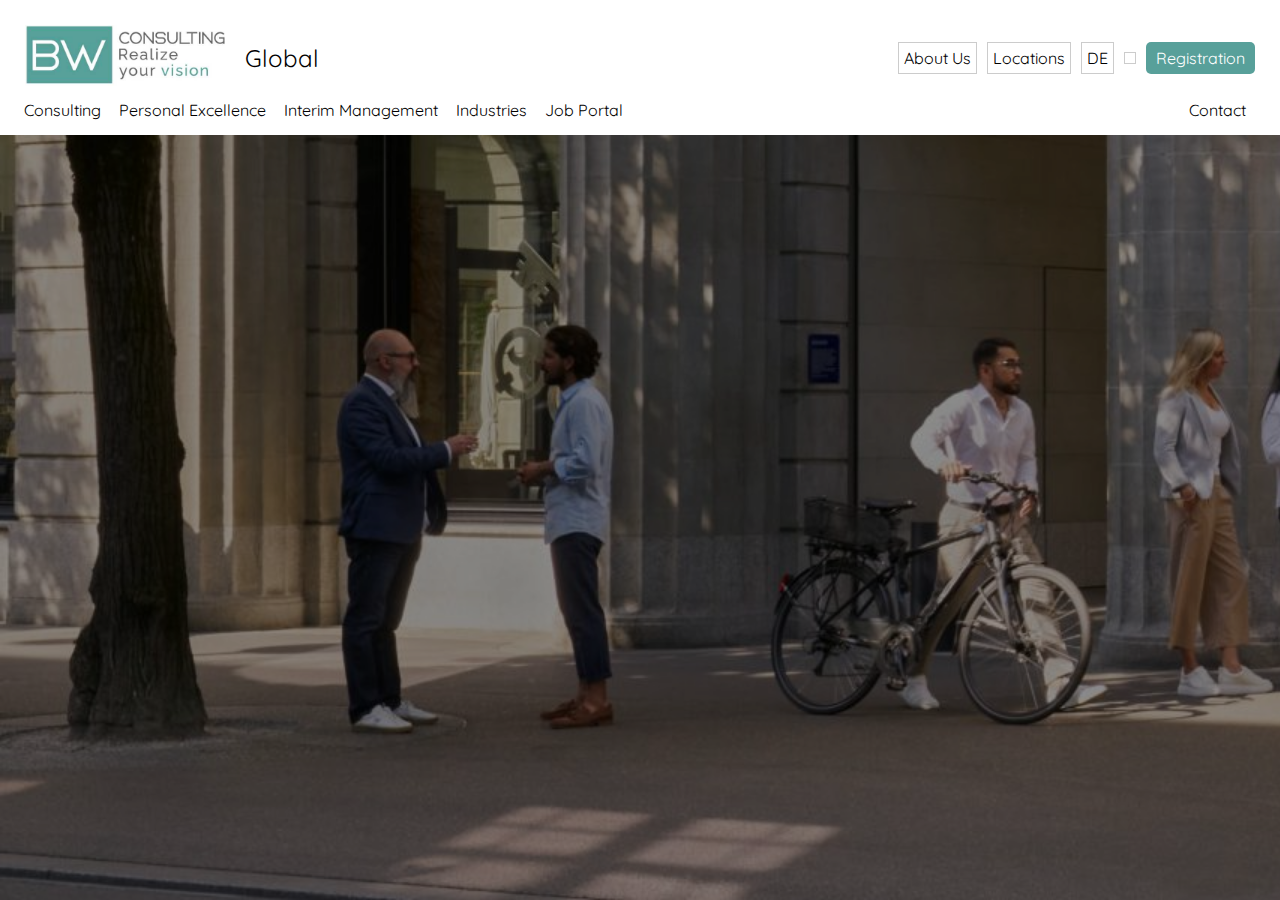
==== index.html @ 957ea07e "Minor issues from client" ====
<!DOCTYPE html>
<html lang="en">
  <head>
    <meta charset="UTF-8" />
    <meta name="viewport" content="width=device-width, initial-scale=1.0" />
    <title>Mega Menu 1</title>

    <!-- Font Awesome Link -->
    <link
      rel="stylesheet"
      href="https://cdnjs.cloudflare.com/ajax/libs/font-awesome/6.4.2/css/all.min.css"
      integrity="sha512-z3gLpd7yknf1YoNbCzqRKc4qyor8gaKU1qmn+CShxbuBusANI9QpRohGBreCFkKxLhei6S9CQXFEbbKuqLg0DA=="
      crossorigin="anonymous"
      referrerpolicy="no-referrer"
    />
    <!-- stylesheet file -->
    <link rel="stylesheet" href="styles/main.css" />

    <!-- Script -->
    <script src="scripts/main.js" defer></script>
  </head>
  <body>
    <div class="main-menu">
      <div class="menu-top">
        <!-- Logo, Title, about us, loations, de , search icon, login Btn -->
        <div class="menu-top__left">
          <div class="logoDiv">
            <!-- <h1>CONSULTING</h1> -->
            <img src="images/logo.jpeg" alt="Logo Image" class="logoImage" />
          </div>
          <div class="d-none_small_screen ml-2">
            <p class="hover-title">Global</p>
          </div>
        </div>

        <div class="menu-top__right">
          <div class="border-gray dropdown d-none_small_screen">
            <span
              >About Us <i class="fa-solid fa-caret-down icon-color"></i
            ></span>

            <div class="dropdown-options about_dropdown close">
              <a href="">Unternehmen</a>
              <a href="">Ethik und Compilance </a>
              <a href="">Menschenrechte </a>
              <a href="">Inclusion & Diversity </a>
            </div>
          </div>
          <div class="border-gray d-none_small_screen">
            <span>Locations</span>
          </div>
          <div class="border-gray d-none_small_screen"><span>DE</span></div>
          <div class="border-gray searchBtn">
            <span><i class="fa-solid fa-magnifying-glass icon-color"></i></span>
          </div>
          <div class="btn-primary dropdown">
            <span class="fontSize_smallScreen">
              <i class="fa-solid fa-arrow-right-to-bracket"></i> Registration
            </span>

            <div class="dropdown-options registration_dropdown close">
              <p>Wählen Sie Ihren Bereich</p>

              <div class="registration_dropdown-subitems mt-2">
                <h3>Personal Executive​</h3>
                <a href="">Applicant (Registration)</a>
                <a href="">Company (Registration) </a>
                <a href="">Login </a>
              </div>

              <div class="registration_dropdown-subitems">
                <h3>Interim Management​</h3>
                <a href="">Interim Manager (Registration)</a>
                <a href="">Company (Registration) </a>
                <a href="">Login </a>
              </div>
            </div>
          </div>
        </div>
      </div>

      <!-- Search Bar -->

      <div style="width: 100%; justify-content: center" class="searchRow close">
        <div class="searchBox">
          <input type="text" placeholder="Search" class="searchBoxInput" />

          <i class="fa-solid fa-magnifying-glass searchBoxIcon"></i>
        </div>
      </div>

      <div class="menu-bottom_smallScreen mt-2">
        <i class="fa-solid fa-bars"></i>
        <div class="ml-1">
          <p class="small_hover-title">Global</p>
        </div>
      </div>
      <div class="menu-bottom">
        <div class="menu-left">
          <div class="dropdown_full">
            <span class="hover"
              ><a>Consulting</a>
              <i class="fa-solid fa-chevron-down icon-color"></i
            ></span>
            <div class="dropdown-options dropdown-flex-hovered w-50 close">
              <div class="dropdown-options__w100-first">
                <img
                  src="images/expertise_image.jpg"
                  alt="Consulting Image"
                  class="image-size"
                />
                <p class="mt-2 w-65">
                  We support companies and top executives with extensive
                  competence in business models, organizational structures,
                  processes and systems to successfully align their
                  organizations for the future – across whole companies
                </p>

                <h3 class="mt-3 row">
                  <i class="fa-solid fa-arrow-right-long"></i>
                  <a href="" class="ml-1">Explore More</a>
                </h3>
              </div>
              <div class="dropdown-options__w100-second"></div>
              <div class="dropdown-options__w100-third"></div>
            </div>
          </div>
          <div class="dropdown" id="dropdown_personExcellence">
            <span class="hover"
              ><a>Personal Excellence</a>
              <i class="fa-solid fa-chevron-down icon-color"></i
            ></span>
            <div class="dropdown-options w-35 p-40 close">
              <div class="row justify-space-between">
                <div class="ml-3">
                  <h3 class="border-bottom">Fur Unternehmen</h3>
                  <p class="hover"><a href="">Ubersicht</a></p>
                  <p class="hover"><a href="">Executive Search</a></p>
                  <p class="hover"><a href="">Kandidatensuche</a></p>
                </div>

                <div class="ml-3">
                  <h3 class="border-bottom">Fur Bewerber</h3>
                  <p class="hover"><a href="">Ubersicht</a></p>
                  <p class="hover"><a href="">initiativbewerbung</a></p>
                  <p class="hover">
                    <a href="">Executive Search fur Fuhrungskrafte</a>
                  </p>
                </div>
              </div>
            </div>
          </div>
          <div class="dropdown_full">
            <span class="hover"
              ><a>Interim Management</a>
              <i class="fa-solid fa-chevron-down icon-color"></i
            ></span>
            <div class="dropdown-options dropdown-flex-hovered w-50 close">
              <div class="ml-3">
                <h3 class="border-bottom">General Management</h3>
                <p class="hover"><a href="">Interim CEO</a></p>
                <p class="hover"><a href="">Interim COO</a></p>
                <p class="hover"><a href="">Interim CDO</a></p>
                <p class="hover"><a href="">Interim CRO</a></p>
                <p class="hover"><a href="">Interim CFO</a></p>
                <p class="hover"><a href="">Interim Legal & Compilance</a></p>
              </div>

              <div class="ml-3">
                <h3 class="border-bottom">Operations</h3>
                <p class="hover"><a href="">Interim Manager Purchasing</a></p>
                <p class="hover">
                  <a href="">Interim Manager Supply Chain Management</a>
                </p>
                <p class="hover">
                  <a href="">Interim Manager IT Management</a>
                </p>
                <p class="hover">
                  <a href="">Interim Manager Distribution & Management</a>
                </p>
                <p class="hover">
                  <a href="">Interim Manager Quality Management</a>
                </p>
                <p class="hover">
                  <a href=""
                    >Interim Manager Produktionsleitung & Werksleitung</a
                  >
                </p>
              </div>

              <div class="ml-3">
                <h3 class="border-bottom">Peronal (HR)</h3>
                <p class="hover"><a href="">Interim HR Management</a></p>
                <p class="hover"><a href="">Interim Recruitment</a></p>
                <p class="hover"><a href="">HR Bussiness Patner</a></p>
                <p class="hover"><a href="">HR-development & Coaching</a></p>
                <p class="hover"><a href="">HR Strategies & Consulting</a></p>
                <p class="hover"><a href="">Interim Manager Payroll</a></p>
              </div>

              <div class="ml-3">
                <h3 class="border-bottom">Finance</h3>
                <p class="hover">
                  <a href="">Interim Management Controlling</a>
                </p>
                <p class="hover"><a href="">Interim Manager Treasury</a></p>
                <p class="hover">
                  <a href="">Interim Manager Rechnungswesen</a>
                </p>

                <h3 class="border-bottom mt-2">Sales & Management</h3>
                <p class="hover">
                  <a href="">Interim Management Marketing</a>
                </p>
                <p class="hover">
                  <a href="">Interim Manager Sales & vertrieb</a>
                </p>
                <p class="hover">
                  <a href="">Interim Manager Corporate Communication</a>
                </p>
              </div>
            </div>
          </div>
          <div class="dropdown_full">
            <span class="hover"
              ><a>Industries</a>
              <i class="fa-solid fa-chevron-down icon-color"></i
            ></span>
            <div class="dropdown-options dropdown-flex-hovered close">
              <div class="ml-3" style="flex: 1.5">
                <img
                  src="images/expertise_image.jpg"
                  alt="Consulting Image"
                  style="width: 250px; height: 150px"
                />
                <p class="mt-2">
                  We support companies and top executives with extensive
                  competence in business models, organizational structures,
                  processes and systems to successfully align their
                  organizations for the future – across whole companies
                </p>

                <h3 class="mt-3 row">
                  <i class="fa-solid fa-arrow-right-long"></i>
                  <a href="" class="ml-1">Explore More</a>
                </h3>
              </div>

              <div class="ml-3">
                <p class="hover"><a href="">Automotive</a></p>
                <p class="hover"><a href="">Aviation</a></p>
                <p class="hover">
                  <a href="">Banken und Finanzdienstleister</a>
                </p>
                <p class="hover">
                  <a href="">Building & Constructions</a>
                </p>

                <p class="hover">
                  <a href="">Chemicals</a>
                </p>

                <p class="hover">
                  <a href="">Consumer Electronics & High Tech</a>
                </p>

                <p class="hover">
                  <a href="">Consumer Goods</a>
                </p>

                <p class="hover">
                  <a href="">Health Care</a>
                </p>
              </div>

              <div class="ml-3">
                <p class="hover"><a href="">Industrial Services</a></p>
                <p class="hover">
                  <a href="">Industrial Goods & Machine Industry</a>
                </p>
                <p class="hover"><a href="">Insurance</a></p>
                <p class="hover"><a href="">Life Science</a></p>
                <p class="hover"><a href="">Logistik</a></p>
                <p class="hover"><a href="">Media</a></p>
                <p class="hover"><a href="">Medical Devices & technology</a></p>
                <p class="hover"><a href="">Metals & Mining</a></p>
              </div>

              <div class="ml-3">
                <p class="hover"><a href="">Oil & Gas</a></p>
                <p class="hover">
                  <a href="">Paper & Packaging</a>
                </p>
                <p class="hover"><a href="">Public Sector</a></p>
                <p class="hover"><a href="">Rail</a></p>
                <p class="hover"><a href="">Retail</a></p>
                <p class="hover"><a href="">Telecommunication</a></p>
                <p class="hover"><a href="">Travel</a></p>
                <p class="hover"><a href="">Utilities</a></p>
              </div>
            </div>
          </div>
          <div class="dropdown">
            <span class="hover"
              ><a>Job Portal</a>
              <i class="fa-solid fa-chevron-down icon-color"></i
            ></span>
            <div class="dropdown-options close">
              <div class="hover border-bottom">
                <a href="">Personal Execellence Jobs </a>
              </div>
              <div class="hover">
                <a href="">Interim Management Projects </a>
              </div>
            </div>
          </div>
        </div>
        <div class="menu-right">
          <div>
            <i class="fa-solid fa-user icon-color"></i>
            <span class="ml-1"><a href="">Contact</a></span>
          </div>
        </div>
      </div>
    </div>

    <div class="container">
      <!-- Small Screen Navbar -->
      <div class="navbar_small_screen close">
        <div class="navbar_small_screen-row">
          <div class="row justify-space-between">
            <h2>Consulting</h2>
            <i
              class="fa-solid fa-chevron-down icon-color fa-plus_small_navbar"
            ></i>
          </div>

          <div class="mt-1 close">
            <div class="w-100 mt-1">
              <div class="row justify-space-between">
                <h3>Strategy & Innovation</h3>
                <i
                  class="fa-solid fa-chevron-down icon-color fa-plus_small_navbar ml-1"
                ></i>
              </div>
              <div class="close level2">
                <p class="hover"><a href="">Strategy</a></p>
                <p class="hover"><a href="">Innovation</a></p>
                <p class="hover"><a href="">Merger & Aquisition</a></p>
                <p class="hover"><a href="">Private Equity</a></p>
              </div>
            </div>

            <div class="w-100 mt-1">
              <div class="row justify-space-between">
                <h3>Organization,People & Change</h3>
                <i
                  class="fa-solid fa-chevron-down icon-color fa-plus_small_navbar ml-1"
                ></i>
              </div>
              <div class="close level2">
                <p class="hover"><a href="">Coporate Transformation</a></p>
                <p class="hover">
                  <a href="">Organizational Change Management</a>
                </p>
                <p class="hover">
                  <a href="">Digital Adoption</a>
                </p>
                <p class="hover">
                  <a href="">New Work & Collaboration</a>
                </p>
                <p class="hover">
                  <a href="">People Development & Training</a>
                </p>
                <p class="hover">
                  <a href="">Human Resources</a>
                </p>
                <p class="hover">
                  <a href="">Post merger integration & crave out</a>
                </p>

                <p class="hover">
                  <a href="">Organizational redesign</a>
                </p>
                <p class="hover">
                  <a href="">Outsourcing</a>
                </p>
              </div>
            </div>

            <div class="w-100 mt-1">
              <div class="row justify-space-between">
                <h3>Sales, Service, Marketing & Price</h3>
                <i
                  class="fa-solid fa-chevron-down icon-color fa-plus_small_navbar ml-1"
                ></i>
              </div>
              <div class="close level2">
                <p class="hover">
                  <a href="">Sales Performance Execellence</a>
                </p>
                <p class="hover">
                  <a href="">Pricing & Commerical Execellence</a>
                </p>
                <p class="hover">
                  <a href="">Customer Experience Management</a>
                </p>
                <p class="hover">
                  <a href="">Customer Relationship Management</a>
                </p>
                <p class="hover">
                  <a href="">Commerical Steering</a>
                </p>
                <p class="hover">
                  <a href="">Data Driven Sales</a>
                </p>
                <p class="hover">
                  <a href="">Interative Digital Sales</a>
                </p>
              </div>
            </div>

            <div class="w-100 mt-1">
              <div class="row justify-space-between">
                <h3>Production,Supply Chain, R&D und Procurement</h3>
                <i
                  class="fa-solid fa-chevron-down icon-color fa-plus_small_navbar ml-1"
                ></i>
              </div>
              <div class="close level2">
                <p class="hover">
                  <a href="">Production</a>
                </p>
                <p class="hover">
                  <a href="">Supply Chain Management</a>
                </p>
                <p class="hover">
                  <a href="">R&D and Product Management</a>
                </p>
                <p class="hover">
                  <a href="">Procurement</a>
                </p>
                <p class="hover">
                  <a href="">Digital Operations</a>
                </p>
                <p class="hover">
                  <a href="">Working Capital Management</a>
                </p>
              </div>
            </div>

            <div class="w-100 mt-1">
              <div class="row justify-space-between">
                <h3>Finance Transformation</h3>
                <i
                  class="fa-solid fa-chevron-down icon-color fa-plus_small_navbar ml-1"
                ></i>
              </div>
              <div class="close level2">
                <p class="hover">
                  <a href="">CFO Pannel & Digital Insights</a>
                </p>
                <p class="hover">
                  <a href="">CFO Stragtegy & Roadmap</a>
                </p>
                <p class="hover">
                  <a href="">CFO Organization & Process</a>
                </p>
              </div>
            </div>

            <div class="w-100 mt-1">
              <div class="row justify-space-between">
                <h3>Controlling, Performance Management, Risk & Compilance</h3>
                <i
                  class="fa-solid fa-chevron-down icon-color fa-plus_small_navbar ml-1"
                ></i>
              </div>
              <div class="close level2">
                <p class="hover">
                  <a href="">Control Model & Control Logic</a>
                </p>
                <p class="hover">
                  <a href="">Planning & Forecasting</a>
                </p>
                <p class="hover">
                  <a href="">Management Reporting</a>
                </p>
                <p class="hover">
                  <a href="">Operational Cost & Management Accounting</a>
                </p>
                <p class="hover">
                  <a href="">Risk & Compilance</a>
                </p>
              </div>
            </div>

            <div class="w-100 mt-1">
              <div class="row justify-space-between">
                <h3>Sustainability & Green</h3>
                <i
                  class="fa-solid fa-chevron-down icon-color fa-plus_small_navbar ml-1"
                ></i>
              </div>
              <div class="close level2">
                <p class="hover">
                  <a href="">Decarbonization</a>
                </p>
                <p class="hover">
                  <a href="">Hydrogen & Electrification</a>
                </p>
                <p class="hover">
                  <a href="">Circular Economy</a>
                </p>
                <p class="hover">
                  <a href="">ESG Strategy & Performance Management</a>
                </p>
                <p class="hover">
                  <a href="">Regulatory Disclosure & Risk</a>
                </p>
                <p class="hover">
                  <a href="">Organization & Governance</a>
                </p>
                <p class="hover">
                  <a href="">Product Development & Commercialization</a>
                </p>
                <p class="hover">
                  <a href="">Supply Chain & Procurement</a>
                </p>
                <p class="hover">
                  <a href="">Decarbonized operations</a>
                </p>
              </div>
            </div>

            <div class="w-100 mt-1">
              <div class="row justify-space-between">
                <h3>IT,Digital, Data & Analytics</h3>
                <i
                  class="fa-solid fa-chevron-down icon-color fa-plus_small_navbar ml-1"
                ></i>
              </div>
              <div class="close level2">
                <p class="hover">
                  <a href="">IT Management Consulting</a>
                </p>
                <p class="hover">
                  <a href="">Intelligent Automation</a>
                </p>
                <p class="hover">
                  <a href="">BI & Anaylatics</a>
                </p>
                <p class="hover">
                  <a href="">Data Science & Steering Lab</a>
                </p>
              </div>
            </div>
          </div>
        </div>

        <div class="navbar_small_screen-row">
          <div class="row justify-space-between">
            <h2>Personal Execellence</h2>
            <i
              class="fa-solid fa-chevron-down icon-color fa-plus_small_navbar"
            ></i>
          </div>

          <div class="mt-1 close">
            <div class="w-100">
              <div class="row justify-space-between">
                <h3>Fur Unternehmen</h3>
                <i
                  class="fa-solid fa-chevron-down icon-color fa-plus_small_navbar ml-1"
                ></i>
              </div>
              <div class="close level2">
                <p class="hover"><a href="">Ubersicht</a></p>
                <p class="hover"><a href="">Executive Search</a></p>
                <p class="hover"><a href="">Kandidatensuche</a></p>
              </div>
            </div>

            <div class="w-100">
              <div class="row justify-space-between">
                <h3>Fur Bewerber</h3>
                <i
                  class="fa-solid fa-chevron-down icon-color fa-plus_small_navbar ml-1"
                ></i>
              </div>
              <div class="close level2">
                <p class="hover"><a href="">Ubersicht</a></p>
                <p class="hover"><a href="">initiativbewerbung</a></p>
                <p class="hover">
                  <a href="">Executive Search fur Fuhrungskrafte</a>
                </p>
              </div>
            </div>
          </div>
        </div>

        <div class="navbar_small_screen-row">
          <div class="row justify-space-between">
            <h2>Interim Management</h2>
            <i
              class="fa-solid fa-chevron-down icon-color fa-plus_small_navbar"
            ></i>
          </div>

          <div class="mt-1 close">
            <div class="w-100 mt-1">
              <div class="row justify-space-between">
                <h3>General Management</h3>
                <i
                  class="fa-solid fa-chevron-down icon-color fa-plus_small_navbar ml-1"
                ></i>
              </div>
              <div class="close level2">
                <p class="hover"><a href="">Interim CEO</a></p>
                <p class="hover"><a href="">Interim COO</a></p>
                <p class="hover"><a href="">Interim CDO</a></p>
                <p class="hover"><a href="">Interim CRO</a></p>
                <p class="hover"><a href="">Interim CFO</a></p>
                <p class="hover"><a href="">Interim Legal & Compilance</a></p>
              </div>
            </div>

            <div class="w-100 mt-1">
              <div class="row justify-space-between">
                <h3>Operations</h3>
                <i
                  class="fa-solid fa-chevron-down icon-color fa-plus_small_navbar ml-1"
                ></i>
              </div>
              <div class="close level2">
                <p class="hover"><a href="">Interim Manager Purchasing</a></p>
                <p class="hover">
                  <a href="">Interim Manager Supply Chain Management</a>
                </p>
                <p class="hover">
                  <a href="">Interim Manager IT Management</a>
                </p>
                <p class="hover">
                  <a href="">Interim Manager Distribution & Management</a>
                </p>
                <p class="hover">
                  <a href="">Interim Manager Quality Management</a>
                </p>
                <p class="hover">
                  <a href=""
                    >Interim Manager Produktionsleitung & Werksleitung</a
                  >
                </p>
              </div>
            </div>

            <div class="w-100 mt-1">
              <div class="row justify-space-between">
                <h3>Peronal (HR)</h3>
                <i
                  class="fa-solid fa-chevron-down icon-color fa-plus_small_navbar ml-1"
                ></i>
              </div>
              <div class="close level2">
                <p class="hover"><a href="">Interim HR Management</a></p>
                <p class="hover">
                  <a href="">Interim Recruitment</a>
                </p>
                <p class="hover">
                  <a href="">HR Bussiness Patner</a>
                </p>
                <p class="hover">
                  <a href="">HR-development & Coaching</a>
                </p>
                <p class="hover">
                  <a href="">HR Strategies & Consulting</a>
                </p>
                <p class="hover">
                  <a href="">Interim Manager Payroll</a>
                </p>
              </div>
            </div>

            <div class="w-100 mt-1">
              <div class="row justify-space-between">
                <h3>Finance</h3>
                <i
                  class="fa-solid fa-chevron-down icon-color fa-plus_small_navbar ml-1"
                ></i>
              </div>
              <div class="close level2">
                <p class="hover">
                  <a href="">Interim Management Controlling</a>
                </p>
                <p class="hover">
                  <a href="">Interim Recruitment</a>
                </p>
                <p class="hover">
                  <a href="">HR Bussiness Patner</a>
                </p>
                <p class="hover">
                  <a href="">HR-development & Coaching</a>
                </p>
                <p class="hover">
                  <a href="">HR Strategies & Consulting</a>
                </p>
                <p class="hover">
                  <a href="">Interim Manager Payroll</a>
                </p>
              </div>
            </div>
          </div>
        </div>

        <div class="navbar_small_screen-row">
          <div class="row justify-space-between">
            <h2>Industries</h2>
            <i
              class="fa-solid fa-chevron-down icon-color fa-plus_small_navbar"
            ></i>
          </div>
          <div class="mt-1 close">
            <div class="row border-bottom justify-space-between">
              <div style="width: 50%">
                <img
                  src="images/expertise_image.jpg"
                  alt="Consulting Image"
                  style="width: 100%"
                />
                <p class="mt-2">
                  We support companies and top executives with extensive
                  competence in business models, organizational structures,
                  processes and systems to successfully align their
                  organizations for the future – across whole companies
                </p>

                <h3 class="mb-2 mt-2 row">
                  <i class="fa-solid fa-arrow-right-long"></i>
                  <a href="" class="ml-1">Explore More</a>
                </h3>
              </div>

              <div style="width: 40%" class="ml-1">
                <p class="hover"><a href="">Automotive</a></p>
                <p class="hover"><a href="">Aviation</a></p>
                <p class="hover">
                  <a href="">Banken und Finanzdienstleister</a>
                </p>
                <p class="hover">
                  <a href="">Building & Constructions</a>
                </p>

                <p class="hover">
                  <a href="">Chemicals</a>
                </p>

                <p class="hover">
                  <a href="">Consumer Electronics & High Tech</a>
                </p>

                <p class="hover">
                  <a href="">Consumer Goods</a>
                </p>

                <p class="hover">
                  <a href="">Health Care</a>
                </p>
              </div>
            </div>

            <div class="row justify-space-between">
              <div class="mt-1" style="width: 60%">
                <p class="hover"><a href="">Industrial Services</a></p>
                <p class="hover">
                  <a href="">Industrial Goods & Machine Industry</a>
                </p>
                <p class="hover"><a href="">Insurance</a></p>
                <p class="hover"><a href="">Life Science</a></p>
                <p class="hover"><a href="">Logistik</a></p>
                <p class="hover"><a href="">Media</a></p>
                <p class="hover"><a href="">Medical Devices & technology</a></p>
                <p class="hover"><a href="">Metals & Mining</a></p>
              </div>

              <div class="mt-1" style="width: 40%">
                <p class="hover"><a href="">Oil & Gas</a></p>
                <p class="hover">
                  <a href="">Paper & Packaging</a>
                </p>
                <p class="hover"><a href="">Public Sector</a></p>
                <p class="hover"><a href="">Rail</a></p>
                <p class="hover"><a href="">Retail</a></p>
                <p class="hover"><a href="">Telecommunication</a></p>
                <p class="hover"><a href="">Travel</a></p>
                <p class="hover"><a href="">Utilities</a></p>
              </div>
            </div>
          </div>
        </div>

        <div class="navbar_small_screen-row">
          <div class="row justify-space-between">
            <h2>Job Portal</h2>
            <i
              class="fa-solid fa-chevron-down icon-color fa-plus_small_navbar"
            ></i>
          </div>
          <div class="mt-1 close">
            <div class="hover">
              <a href="">Personal Execellence Jobs </a>
            </div>
            <div class="hover">
              <a href="">Interim Management Projects </a>
            </div>
          </div>
        </div>
      </div>
      <div class="main-content"></div>
      <!-- Overlay -->
      <div class="overlay"></div>
    </div>
  </body>
</html>
---- styles/main.css ----
@import url("https://fonts.googleapis.com/css2?family=Quicksand:wght@300;400;500;600;700&display=swap");

* {
  padding: 0px;
  margin: 0px;
  box-sizing: border-box;
}

:root {
  --border-color: rgba(
    170,
    170,
    170,
    0.6
  ); /* Replace with your desired border color */
  --icon-color: #9c9b9b; /* Replace with your desired icon color */
  --btn-color: #58a09a;
  --primary-color: #58a09a; /* Replace with your desired button color */
  --navbar_small_screen: #f5f5f5;
}

a {
  text-decoration: none;
  color: inherit;
  font-size: 16px;
}

body {
  font-family: "Quicksand", "Avenir Next LT Pro", sans-serif;
  background: #eee;
  width: 100vw;
  font-size: 16px;
  overflow: hidden;
}

/*  Main menu */
.main-menu {
  position: relative;
  z-index: 5000;
  display: flex;
  flex-direction: column;
  width: 100vw;
  padding: 10px 25px;
  background-color: #fff;
  height: 20vh;
}

/* Top Menu */
.main-menu .menu-top,
.main-menu .menu-bottom {
  width: 100%;
  display: flex;
  justify-content: space-between;
}

/* Top menu => right / Left common style; */
.menu-top__right,
.menu-top__left {
  display: flex;
  align-items: center;
}

/* Top Menu => Left Side; */
.menu-top__left {
  flex: 0.6;
}

.logoDiv {
  width: 200px;
}
.logoImage {
  width: 100%;
  height: 50%;
  object-fit: contain;
}
/* .menu-top__left > div {
  margin-right: 10px;
} */

/* Top Menu => Right Side; */
.menu-top__right {
  flex: 0.4;
  justify-content: flex-end;
}

.menu-top__right > div {
  margin-left: 10px;
  width: calc(max-content + 10px);
  padding: 5px;
  cursor: pointer;
}

.menu-top__right > div:not(:last-of-type):hover {
  /* padding: 0px; */
  background: #dfdfdf;
}

/* Search bar */
.searchBox {
  width: 40%;
  display: flex;
  border-bottom: 2px solid #aaaaaa;
  padding: 10px;
}
.searchBoxInput {
  flex: 0.95;
  border: none;
  font-size: 35px;
  font: inherit;
  border: none;
  outline: none;
}

.searchBoxIcon:hover {
  color: var(--primary-color);
  cursor: pointer;
}
.searchBoxIcon {
  font-size: 25px;
  color: #aaaaaa;
  text-align: right;
  flex: 0.05;
}
/* Menu Bottom */

.menu-bottom {
  position: absolute;
  bottom: 15px;
  left: 0px;
  padding: 0px 24px;
}

.menu-bottom_smallScreen {
  display: none;
}
.menu-left {
  flex: 0.8;
  display: flex;
  align-items: center;
}

.menu-left > div > span:hover {
  color: var(--primary-color);
}

.menu-left > div {
  cursor: pointer;
}

/* .menu-left > div:not(:first-of-type) {
  margin-left: 25px;
} */

.menu-right {
  flex: 0.2;
  display: flex;
  justify-content: flex-end;
  align-items: center;
  margin-right: 10px;
}

/*  #################### MAIN-CONTENT ################### */
.container {
  width: 100%;
  height: 80vh;
  position: relative;
}
.main-content {
  width: 100%;
  height: 100%;
  background-color: var(--primary-color);
  background: url("../images/background_image.jpg");
  background-repeat: no-repeat;
  background-size: cover;
  animation: scaleImage 2s ease-in-out forwards;
}

/* Background image animation; */
@keyframes scaleImage {
  0% {
    transform: scale(1.1);
  }
  100% {
    transform: scale(1);
  }
}

.overlay {
  position: absolute;
  top: 0;
  left: 0;
  width: 100%;
  height: 100%;
  background: #000;
  opacity: 0.4;
}

/* Utility classes */

.border-bottom {
  border-bottom: 1px solid var(--border-color);
}

.hover-title {
  font-size: 1.5rem;
}

.hover {
  padding: 9px 18px 9px 0px;
}

.hover:hover {
  color: var(--primary-color);
}

/*  Margin Classes */
.mt-1 {
  margin-top: 10px;
}

.mt-2 {
  margin-top: 20px;
}

.mt-3 {
  margin-top: 30px;
}

.mt-4 {
  margin-top: 40px;
}

.mr-1 {
  margin-right: 10px;
}

.mr-2 {
  margin-right: 20px;
}

.mr-3 {
  margin-right: 30px;
}

.mr-4 {
  margin-right: 40px;
}

.ml-1 {
  margin-left: 10px;
}

.ml-2 {
  margin-left: 20px;
}

.ml-3 {
  margin-left: 30px;
}

.ml-4 {
  margin-left: 40px;
}

.mb-1 {
  margin-bottom: 10px;
}

.mb-2 {
  margin-bottom: 20px;
}

.mb-3 {
  margin-bottom: 30px;
}

.mb-4 {
  margin-bottom: 40px;
}

/*  Flex classes */
.row {
  display: flex;
  align-items: center;
}

.justify-space-between {
  justify-content: space-between;
}

.d-inline {
  display: inline-block;
}

.d-flex {
  display: flex;
}

/* Width classess */
.w-65 {
  width: 65%;
}

.w-50 {
  width: 50vw;
}

.w-100 {
  width: 100%;
}

.image-size {
  object-fit: cover;
  width: 250px;
  height: 150px;
}
.border-gray {
  border: 1px solid var(--border-color);
}

.icon-color {
  color: var(--icon-color);
  -webkit-text-stroke: 0.5px white;
  font-size: 1rem;
}

.btn-primary {
  background: var(--btn-color);
  color: #fff;
  padding: 6px 10px !important;
  cursor: pointer;
  border-radius: 5px;
}

/* Dropdown styling; */
.dropdown {
  position: relative;
}

.dropdown > .dropdown-options,
.dropdown_full > .dropdown-options {
  position: absolute;
  top: 110%;
  background-color: #fff;
  display: none;
  z-index: 1000;
  padding: 10px;
  /* border: 1px solid var(--border-color); */
  /* box-shadow: 0px 4px 6px rgba(0, 0, 0, 0.1); */
  /* max-width: 250px; */
  width: 100%;
  left: -1px;
  min-width: 250px;
}

.dropdown > .registration_dropdown {
  color: #000;
  min-width: 300px !important;
  left: -190%;
  padding: 30px;
  border: 1px solid var(--border-color);
  box-shadow: 0px 4px 6px rgba(0, 0, 0, 0.1);
}

.dropdown > .registration_dropdown a,
.dropdown > .registration_dropdown h3 {
  color: #000;
  padding: 10px 0px;
  font-size: 16px;
}

.dropdown > .registration_dropdown a:hover {
  color: var(--primary-color);
}

.menutwo_registration_dropdown {
  border: 1px solid var(--border-color);
  box-shadow: 0px 4px 6px rgba(0, 0, 0, 0.1);
}
.menutwo_registration_dropdown a {
  color: #000;
}

.dropdown > .dropdown-options a {
  transition: all 0.2s ease-out;
  display: block;
}

/* Since I don't want on the last (a) of the dropdown */
.dropdown > .dropdown-options a:not(:last-of-type) {
  border-bottom: 1px solid var(--border-color);
}

.dropdown > .dropdown-options > a:hover {
  color: var(--btn-color);
}

/* When someone hover over the dropdown the dropdown options appears */
/* .dropdown:hover > .dropdown-options {
  display: block;
} */

/* Large Dropdown */

.dropdown_w100 > .dropdown-options__w100 {
  width: 90vw;
  /* display: flex; */
  justify-content: space-around;
  padding: 10px 40px;
}

/* .dropdown_w100:hover > .dropdown-options__w100 {
  display: flex;
} */

.dropdown-options__w100 > div {
  flex: 1;
}
.dropdown-options__w100-second {
  padding-right: 15px;
  border-right: 2px dashed var(--border-color);
}

.dropdown-options__w100-third {
  padding-left: 20px;
}

/* This will make the dropdown be flex when hovered over */

/* .dropdown_full:hover > .dropdown-flex-hovered, */
/* .dropdown:hover > .dropdown-flex-hovered {
  display: flex !important;
  padding: 40px;
} */

/* Personal Excellence Dropdown */
#dropdown_personExcellence .w-35 {
  width: 35vw;
}

#dropdown_personExcellence .p-40 {
  padding: 40px;
}

.dropdown_full > .dropdown-options {
  padding: 40px;
}
.dropdown > .dropdown-flex-hovered {
  width: 60vw;
}

.dropdown-flex-hovered > div {
  flex: 1;
}

.dropdown > .about_dropdown {
  padding: 30px;
  border: 1px solid var(--border-color);
  box-shadow: 0px 4px 6px rgba(0, 0, 0, 0.1);
}

.about_dropdown > a:not(:last-of-type) {
  padding: 10px 0px;
}

/* Small Screen Navbar */
.navbar_small_screen {
  display: none;
}

.flex-wrap {
  flex-wrap: wrap;
}

.close {
  display: none;
}
.open {
  display: block !important;
  animation: opacityAnimation 0.3s ease-in;
}

.open_flex {
  display: flex !important;
  animation: opacityAnimation 0.3s ease-in;
}

/* Animation for the opening of the tabs of small screen navbar */
@keyframes opacityAnimation {
  0% {
    opacity: 0;
  }
  50% {
    opacity: 0.4;
  }
  100% {
    opacity: 1;
  }
}

/* Media Query for screen that has height greater then 700px */
@media (min-height: 800px) {
  .main-menu {
    height: 15vh;
  }

  .menu-top {
    padding-top: 15px;
  }
  .container {
    height: 85vh;
  }
}

/*  For screens less then 1024px */
@media (max-width: 1024px) {
  .main-menu {
    padding: 10px;
    height: 18vh;
  }

  .container {
    height: 82vh;
  }
  .main-menu > .menu-bottom {
    display: none;
  }

  /* Small Navbar */
  .navbar_small_screen {
    /* position: relative; */
    z-index: 1050;
    background-color: var(--navbar_small_screen);
    width: 100vw;
    height: 100%;
    position: fixed;
    padding: 0px;
    overflow: scroll;
  }

  .navbar_small_screen-row {
    padding: 10px;
  }

  .navbar_small_screen-row:not(:last-of-type) {
    border-bottom: 1px solid var(--border-color);
  }

  .fa-plus_small_navbar:hover {
    color: var(--primary-color);
    cursor: pointer;
  }

  .main-menu > .menu-top__left {
    flex: 0.3;
  }

  .main-menu > .menu-top__right {
    flex: 0.7;
  }

  .menu-top__left > .logoDiv {
    width: 140px;
    margin: 0px;
  }

  .hover {
    padding: 0px 0px 10px 0px !important;
  }

  .navbar_small_screen h2 {
    font-weight: 600;
    font-size: 17px;
  }

  .navbar_small_screen h3 {
    font-weight: normal;
    font-size: 16px;
  }

  .navbar_small_screen .row {
    align-items: flex-start;
  }

  .navbar_small_screen a,
  .navbar_small_screen p {
    font-size: 16px;
  }

  .d-none_small_screen {
    display: none;
  }

  .fontSize_smallScreen {
    font-size: 16px !important;
  }

  .menu-bottom_smallScreen {
    display: flex;
  }
}
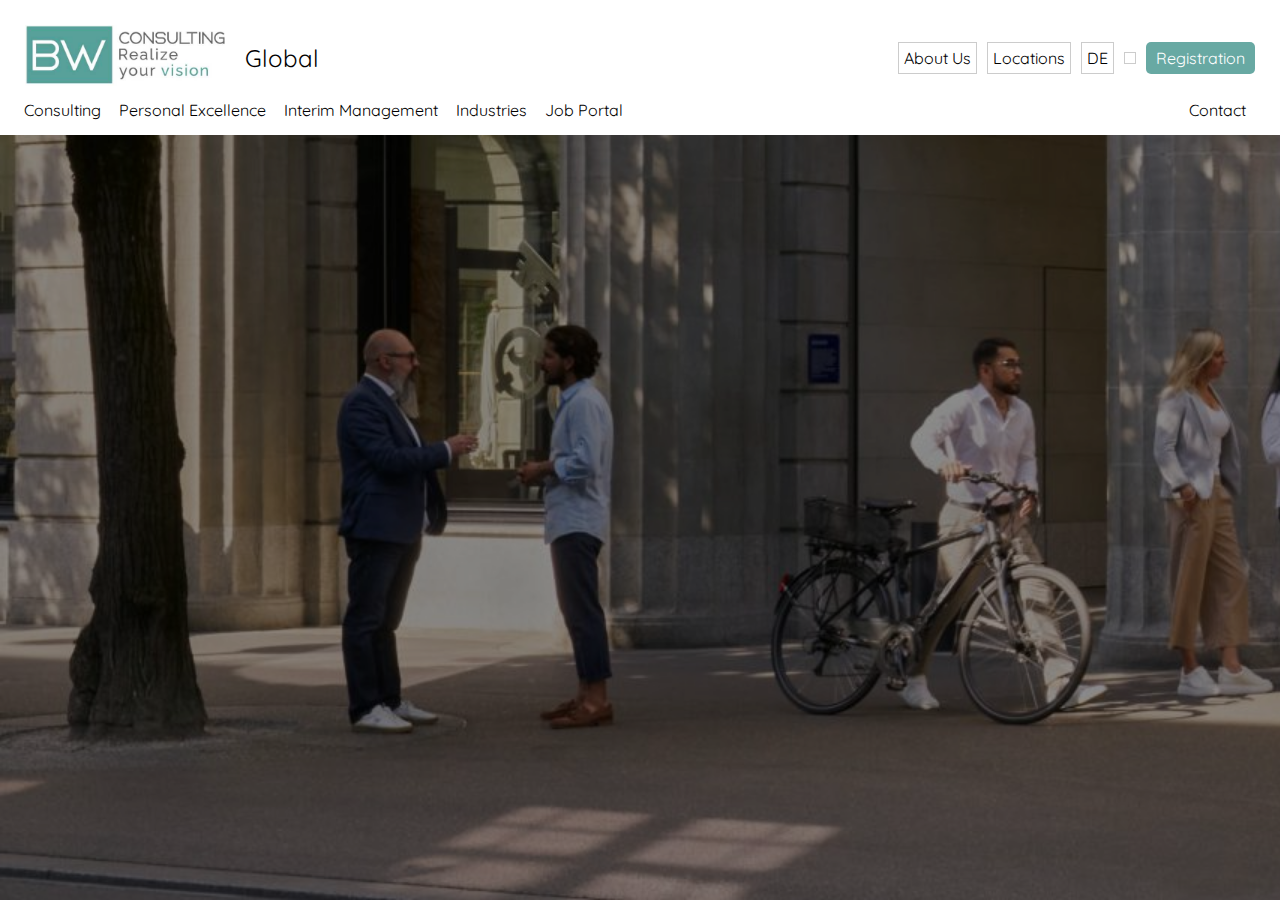
==== commit ca64e860: "Mobile responsiveness registered menu" ====
--- a/index.html
+++ b/index.html
@@ -56,6 +56,7 @@
           <div class="btn-primary dropdown">
             <span class="fontSize_smallScreen">
               <i class="fa-solid fa-arrow-right-to-bracket"></i> Registration
+              <i class="fa-solid fa-chevron-down" style="font-size: 12px"></i>
             </span>
 
             <div class="dropdown-options registration_dropdown close">
--- a/styles/main.css
+++ b/styles/main.css
@@ -330,8 +330,12 @@
   padding: 6px 10px !important;
   cursor: pointer;
   border-radius: 5px;
-}
-
+  opacity: 0.9;
+  transition: all 0.2s ease-in;
+}
+.btn-primary:hover {
+  opacity: 1;
+}
 /* Dropdown styling; */
 .dropdown {
   position: relative;
@@ -340,7 +344,7 @@
 .dropdown > .dropdown-options,
 .dropdown_full > .dropdown-options {
   position: absolute;
-  top: 110%;
+  top: 120%;
   background-color: #fff;
   display: none;
   z-index: 1000;
@@ -356,7 +360,7 @@
 .dropdown > .registration_dropdown {
   color: #000;
   min-width: 300px !important;
-  left: -190%;
+  left: -120%;
   padding: 30px;
   border: 1px solid var(--border-color);
   box-shadow: 0px 4px 6px rgba(0, 0, 0, 0.1);
@@ -551,11 +555,11 @@
     cursor: pointer;
   }
 
-  .main-menu > .menu-top__left {
-    flex: 0.3;
-  }
-
-  .main-menu > .menu-top__right {
+  .main-menu .menu-top__left {
+    flex: 0.3 !important;
+  }
+
+  .main-menu .menu-top__right {
     flex: 0.7;
   }
 
